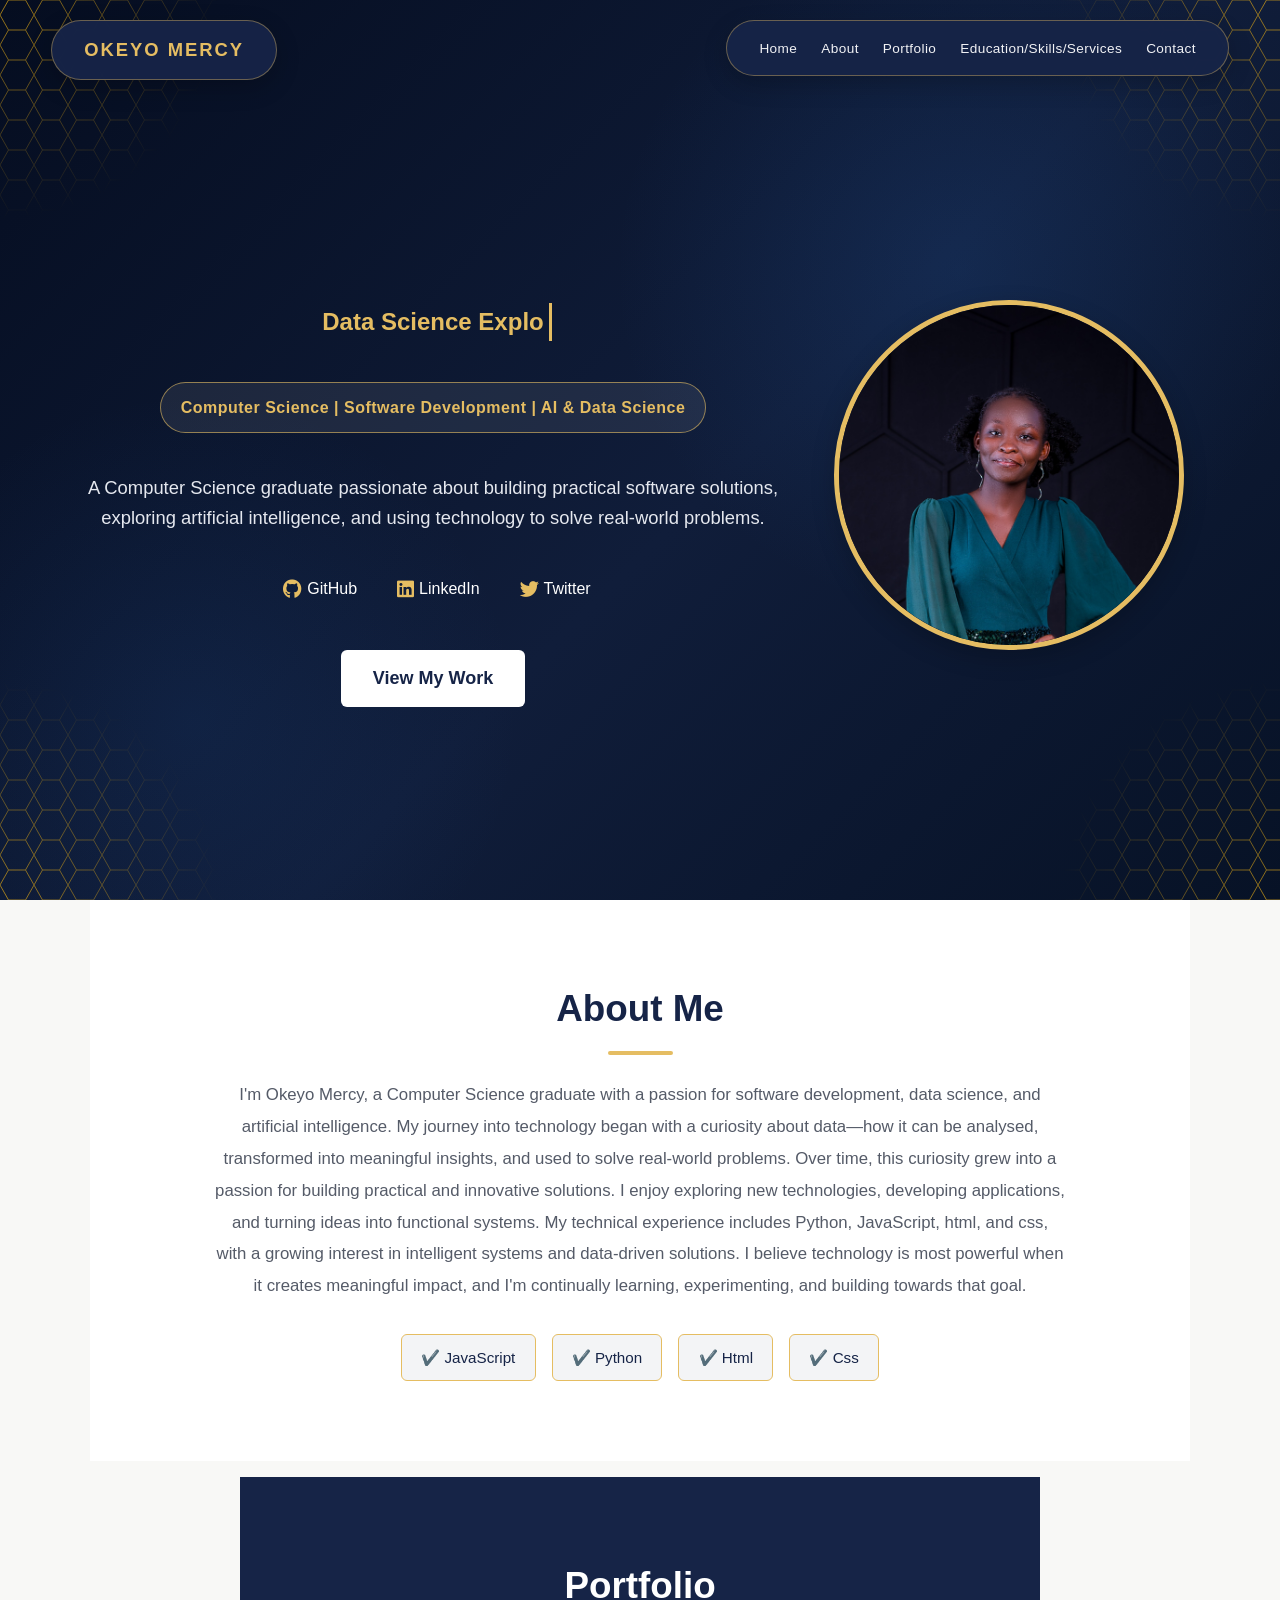
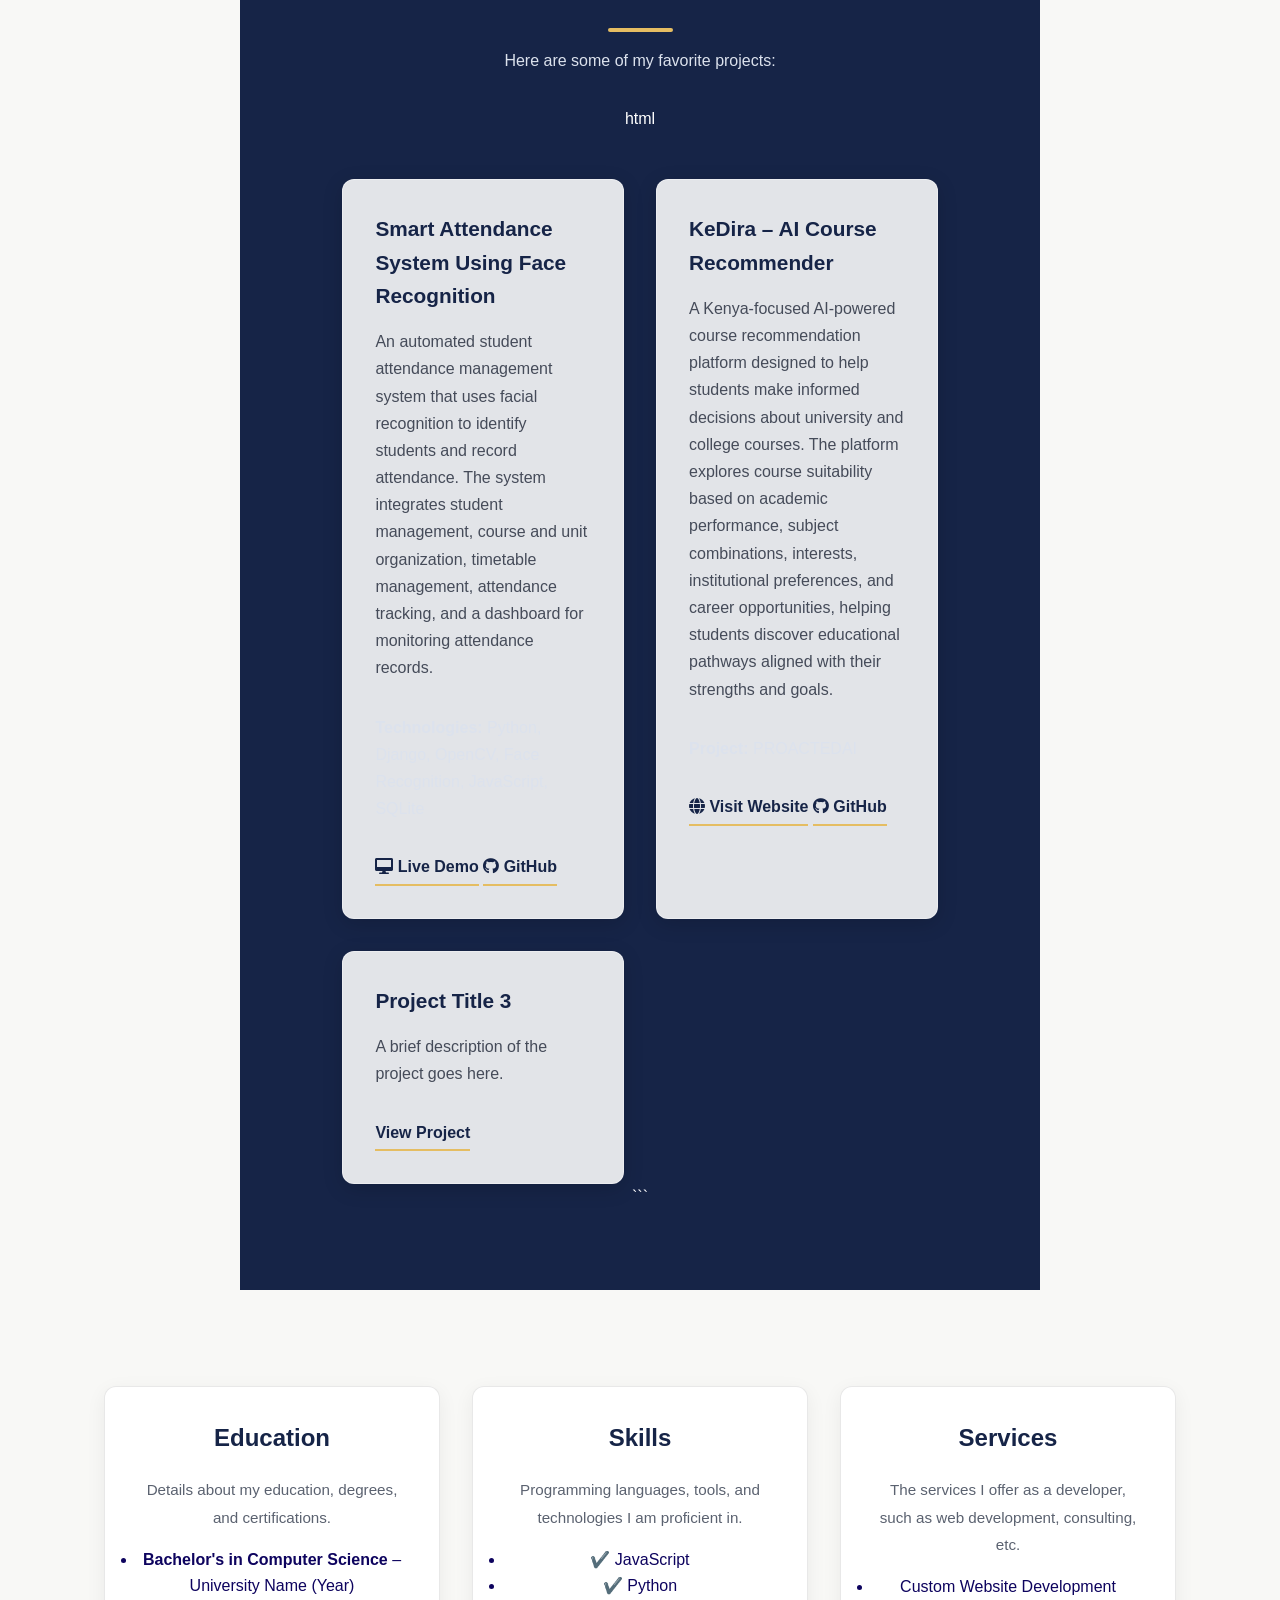
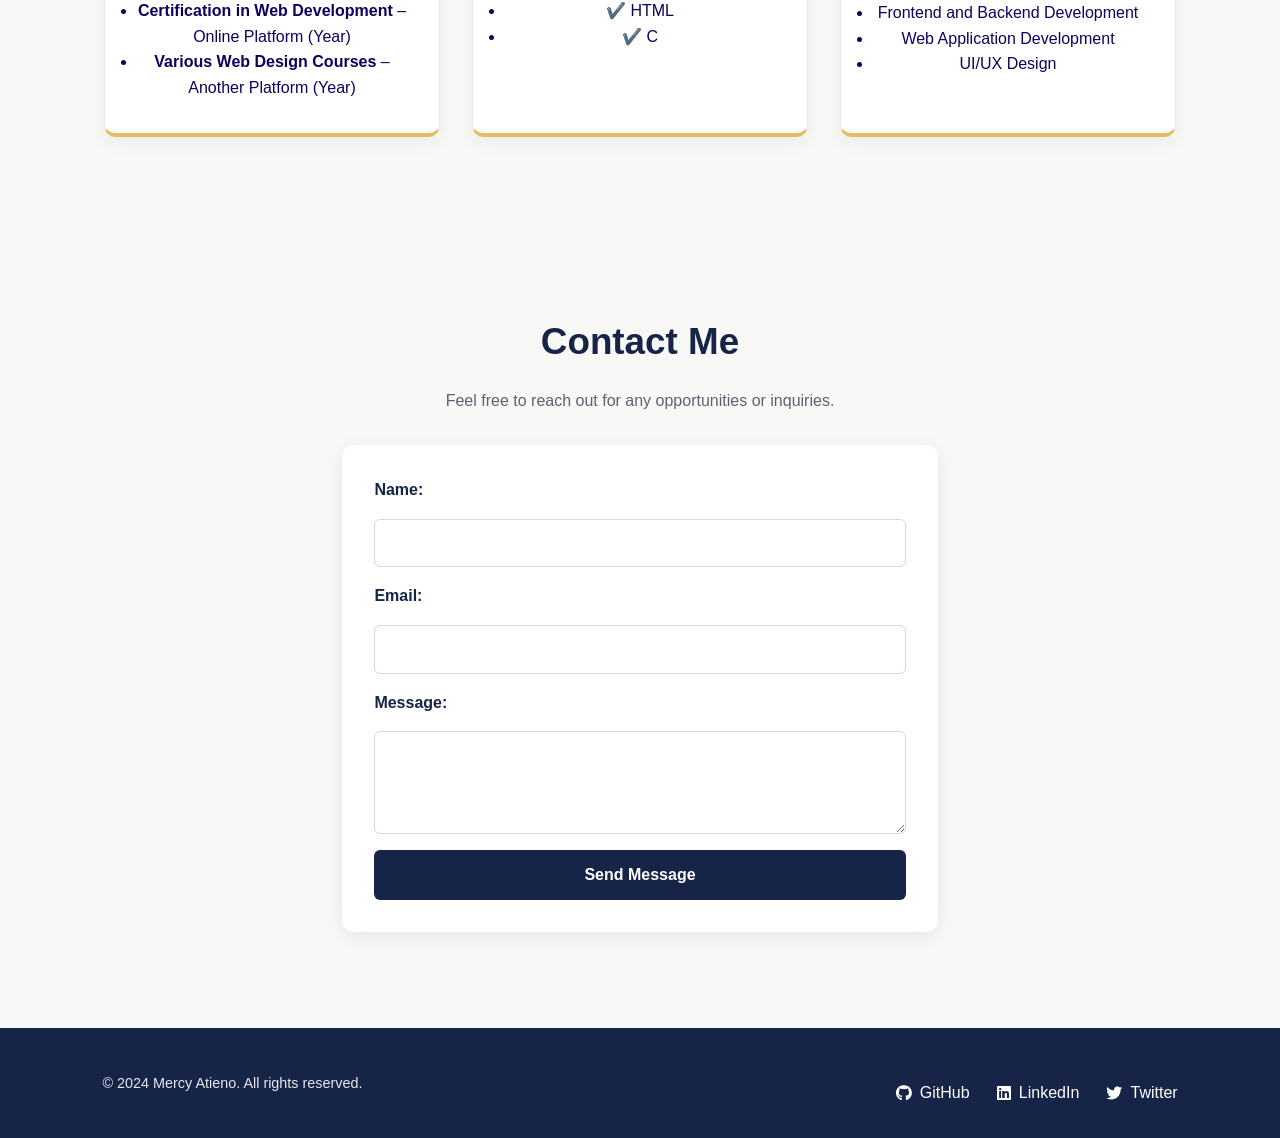
==== index.html @ 0dd11146 "Update portfolio projects and styling" ====
<!DOCTYPE html>
<html lang="en">
<head>
    <meta charset="UTF-8">
    <meta name="viewport" content="width=device-width, initial-scale=1.0">
    <title>Your Name - Portfolio</title>
    <link rel="stylesheet" href="style.css">
   <link href="https://fonts.googleapis.com/css2?family=Asimovian&display=swap" rel="stylesheet">
    <link rel="stylesheet" href="https://cdnjs.cloudflare.com/ajax/libs/font-awesome/6.0.0-beta3/css/all.min.css">


</head>
<body>
   
    <header>
        
     
        <div class="hero">

<p>
    <span id="typing-effect"></span>
</p>

<h3>
    Computer Science | Software Development | AI & Data Science
</h3>

<p>
    A Computer Science graduate passionate about building practical
    software solutions, exploring artificial intelligence, and using
    technology to solve real-world problems.
</p>
           
             <div class="social-links">
        <a href="https://github.com/OkeyoMercy" target="_blank" rel="noopener noreferrer">
            <i class="fab fa-github"></i> GitHub
        </a>

        <a href="https://www.linkedin.com/" target="_blank" rel="noopener noreferrer">
            <i class="fab fa-linkedin"></i> LinkedIn
        </a>

        <a href="https://twitter.com/" target="_blank" rel="noopener noreferrer">
            <i class="fab fa-twitter"></i> Twitter
        </a>
    </div>

    <a href="#portfolio" class="cta">View My Work</a>
</div>
        
      

        <section id="home">
            <img src="assets/images/20241114_055749.jpg" alt="Mercy Atieno" class="profile-image" height="200",width="200">
        </section>
        
    </header>
   
    <!-- Typing Effect Section -->
    
<!-- BRAND NAME - LEFT SIDE -->
<a href="#home" class="nav-brand">OKEYO MERCY</a>

<!-- NAVIGATION - RIGHT SIDE -->
<nav>
    <ul>
        <li><a href="#home">Home</a></li>
        <li><a href="#about">About</a></li>
        <li><a href="#portfolio">Portfolio</a></li>
        <li><a href="#education-skills-services">Education/Skills/Services</a></li>
        <li><a href="#contact">Contact</a></li>
    </ul>
</nav>
     <!-- <section id="home">
        <h1>Welcome to My Portfolio</h1>
        <p>
            I'm a <span id="typing-effect"></span>
        </p>
     -->
    <section id="about">
        <div class="about-container">
            <h2>About Me</h2>
            <p>
      I'm Okeyo Mercy, a Computer Science graduate with a passion for software development, data science, and artificial intelligence. My journey into technology began with a curiosity about data—how it can be analysed, transformed into meaningful insights, and used to solve real-world problems.

Over time, this curiosity grew into a passion for building practical and innovative solutions. I enjoy exploring new technologies, developing applications, and turning ideas into functional systems. My technical experience includes Python, JavaScript, html, and css, with a growing interest in intelligent systems and data-driven solutions.

I believe technology is most powerful when it creates meaningful impact, and I'm continually learning, experimenting, and building towards that goal.       </p>
            <ul class="skills">
                <li>✔️ JavaScript</li>
                <li>✔️ Python</li>
                <li>✔️ Html</li>
                <li>✔️ Css</li>
             
            </ul>
        </div>
    </section>
    
    <section id="portfolio">
        <div class="portfolio-container">
            <h2>Portfolio</h2>
            <p>Here are some of my favorite projects:</p>
html
<div class="projects">

    <!-- SMART ATTENDANCE SYSTEM -->
    <div class="project-card">
        <h3>Smart Attendance System Using Face Recognition</h3>

        <p style="color: #454b59 !important; opacity: 1 !important; filter: none !important;">
            An automated student attendance management system that uses
            facial recognition to identify students and record attendance.
            The system integrates student management, course and unit
            organization, timetable management, attendance tracking,
            and a dashboard for monitoring attendance records.
        </p>

        <p><strong>Technologies:</strong> Python, Django, OpenCV,
            Face Recognition, JavaScript, SQLite</p>

        <a href="https://face-recognition-attendance-system-drbi.onrender.com/demo/"
           target="_blank" rel="noopener noreferrer">
            <i class="fas fa-desktop"></i> Live Demo
        </a>

        <a href="https://github.com/OkeyoMercy/face-recognition-attendance-system"
           target="_blank" rel="noopener noreferrer">
            <i class="fab fa-github"></i> GitHub
        </a>
    </div>


    <!-- KEDIRA -->
    <div class="project-card">
        <h3>KeDira – AI Course Recommender</h3>

       <p style="color: #454b59 !important; opacity: 1 !important; filter: none !important;">
            A Kenya-focused AI-powered course recommendation platform
            designed to help students make informed decisions about
            university and college courses. The platform explores
            course suitability based on academic performance,
            subject combinations, interests, institutional preferences,
            and career opportunities, helping students discover
            educational pathways aligned with their strengths and goals.
        </p>

        <p><strong>Project:</strong> PROACTEDAI</p>

        <a href="https://proactedai.co.ke/"
           target="_blank" rel="noopener noreferrer">
            <i class="fas fa-globe"></i> Visit Website
        </a>

        <a href="https://github.com/OkeyoMercy/ProActEd"
           target="_blank" rel="noopener noreferrer">
            <i class="fab fa-github"></i> GitHub
        </a>
    </div>


    <!-- PROJECT 3 PLACEHOLDER -->
    <div class="project-card">
        <h3>Project Title 3</h3>
        <p style="color: #454b59 !important; opacity: 1 !important; filter: none !important;">A brief description of the project goes here.</p>
        <a href="https://example.com" target="_blank">View Project</a>
    </div>

</div>
```
        </div>
    </section>
    <section id="education-skills-services">
        <div class="tile">
            <h2>Education</h2>
            <p>Details about my education, degrees, and certifications.</p>
            <ul>
                <li><strong>Bachelor's in Computer Science</strong> – University Name (Year)</li>
                <li><strong>Certification in Web Development</strong> – Online Platform (Year)</li>
                <li><strong>Various Web Design Courses</strong> – Another Platform (Year)</li>
            </ul>
        </div>
        <div class="tile">
            <h2>Skills</h2>
            <p>Programming languages, tools, and technologies I am proficient in.</p>
            <ul>
                <li>✔️ JavaScript</li>
                <li>✔️ Python</li>
                <li>✔️ HTML</li>
                <li>✔️ C</li>
            </ul>
        </div>
        <div class="tile">
            <h2>Services</h2>
            <p>The services I offer as a developer, such as web development, consulting, etc.</p>
            <ul>
                <li>Custom Website Development</li>
                <li>Frontend and Backend Development</li>
                <li>Web Application Development</li>
                <li>UI/UX Design</li>
            </ul>
        </div>
    </section>
    <section id="contact">
        <div class="contact-container">
            <h2>Contact Me</h2>
            <p>Feel free to reach out for any opportunities or inquiries.</p>
            <form action="mailto:your-email@example.com" method="post" enctype="text/plain">
                <label for="name">Name:</label>
                <input type="text" id="name" name="name" required>
    
                <label for="email">Email:</label>
                <input type="email" id="email" name="email" required>
    
                <label for="message">Message:</label>
                <textarea id="message" name="message" rows="4" required></textarea>
    
                <button type="submit">Send Message</button>
            </form>
        </div>
    </section>
    
    <footer>
        <div class="footer-container">
          <div class="footer-left">
            <p>&copy; 2024 Mercy Atieno. All rights reserved.</p>
          </div>
          <div class="social-links">
            <a href="https://github.com/yourusername" target="_blank">
                <i class="fab fa-github"></i> GitHub
            </a>
            <a href="https://www.linkedin.com/in/yourusername" target="_blank">
                <i class="fab fa-linkedin"></i> LinkedIn
            </a>
            <a href="https://twitter.com/yourusername" target="_blank">
                <i class="fab fa-twitter"></i> Twitter
            </a>
        </div>
      </footer>
    
    <script src="script.js"></script>
</body>
</html>
---- style.css ----
/* ==============================
   GENERAL RESET
================================ */

* {
    margin: 0;
    padding: 0;
    box-sizing: border-box;
}

html {
    scroll-behavior: smooth;
}


/* Prevent section headings from hiding behind navbar */

section[id] {
    scroll-margin-top: 90px;
}

#home {
    scroll-margin-top: 90px;
}

/* ==============================
   GENERAL BODY STYLING
================================ */

body {
    font-family: 'Poppins', sans-serif;
    background-color: #f8f8f6;
    color: #0d035e;
    line-height: 1.6;
    margin: 0;
    padding: 0;
}

/* ==============================
   FLOATING RIGHT NAVIGATION
================================ */
nav {
    position: fixed;
    top: 20px;
    right: 4%;
    left: auto;
    width: fit-content;
    max-width: 70%;
    box-sizing: border-box;
    background: rgba(22, 36, 71, 0.96);
    padding: 0.9rem 2rem;
    z-index: 1000;
    border: 1px solid rgba(229, 189, 98, 0.4);
    border-radius: 50px;
    box-shadow: 0 8px 25px rgba(0, 0, 0, 0.2);
    backdrop-filter: blur(12px);
}
nav ul {
    list-style: none;
    display: flex;
    justify-content: flex-end;
    align-items: center;
    gap: 1.5rem;
    flex-wrap: wrap;
}

nav ul li {
    display: inline;
}

nav ul li a {
    color: #f1f2f5;
    text-decoration: none;
    font-size: 0.85rem;
    font-weight: 500;
    letter-spacing: 0.4px;
    padding: 0.5rem 0;
    position: relative;
    transition: color 0.3s ease;
}

nav ul li a::after {
    content: "";
    position: absolute;
    left: 0;
    bottom: 0;
    width: 0;
    height: 2px;
    background: #e5bd62;
    transition: width 0.3s ease;
}

nav ul li a:hover {
    color: #e5bd62;
}

nav ul li a:hover::after {
    width: 100%;
}

@media (max-width: 768px) {
    nav {
        top: 10px;
        right: 3%;
        max-width: 94%;
        padding: 0.7rem 1rem;
    }

    nav ul {
        justify-content: center;
        gap: 0.7rem 1rem;
    }

    nav ul li a {
        font-size: 0.75rem;
    }
}


section {
    padding: 2rem;
    margin: 1rem auto;
    max-width: 800px;
}

/* Footer */


/* ==============================
   HERO / HOMEPAGE
================================ */

header {
    display: flex;
  justify-content: flex-start;
    align-items: center;
    min-height: 100vh;
    padding: 100px 5% 50px;
    background:
    radial-gradient(circle at 75% 30%, rgba(40, 100, 180, 0.18), transparent 30%),
    radial-gradient(circle at 15% 80%, rgba(40, 100, 180, 0.12), transparent 25%),
    linear-gradient(135deg, #050d20, #101d3a 55%, #071226);
    color: #ffffff;
    text-align: center;
    margin-bottom: 0;
    position: relative;
    overflow: hidden;
}
/* SUBTLE COSMIC SPARKLES */



/* ===== INTERACTIVE HONEYCOMB CURSOR ===== */

header::before {
    content: "";
    position: absolute;
    inset: 0;
    z-index: 0;
    pointer-events: none;

    background-image: url("data:image/svg+xml,%3Csvg xmlns='http://www.w3.org/2000/svg' width='34' height='30' viewBox='0 0 34 30'%3E%3Cpath d='M8.5 0H25.5L34 15 25.5 30H8.5L0 15Z' fill='none' stroke='%234da6ff' stroke-width='0.8'/%3E%3C/svg%3E");

    background-size: 34px 30px;

    -webkit-mask-image: radial-gradient(
        circle 190px at var(--mouse-x, 50%) var(--mouse-y, 50%),
        black 0%,
        rgba(0,0,0,0.7) 45%,
        transparent 100%
    );

    mask-image: radial-gradient(
        circle 190px at var(--mouse-x, 50%) var(--mouse-y, 50%),
        black 0%,
        rgba(0,0,0,0.7) 45%,
        transparent 100%
    );

    opacity: 0;
    transition: opacity 0.4s ease;
}

header.cursor-active::before {
    opacity: 0.85;
}
/* ===== DECORATIVE CORNER HONEYCOMBS ===== */

/* ===== DECORATIVE CORNER HONEYCOMBS ===== */

header::after {
    content: "";
    position: absolute;
    inset: 0;
    pointer-events: none;
    z-index: 0;

    background-image: url("data:image/svg+xml,%3Csvg xmlns='http://www.w3.org/2000/svg' width='34' height='30' viewBox='0 0 34 30'%3E%3Cpath d='M8.5 0H25.5L34 15 25.5 30H8.5L0 15Z' fill='none' stroke='%23D4A017' stroke-width='1'/%3E%3C/svg%3E");

    background-size: 34px 30px;

    -webkit-mask-image:
        radial-gradient(ellipse 220px 220px at top left, #000 0%, transparent 100%),
        radial-gradient(ellipse 220px 220px at top right, #000 0%, transparent 100%),
        radial-gradient(ellipse 220px 220px at bottom left, #000 0%, transparent 100%),
        radial-gradient(ellipse 220px 220px at bottom right, #000 0%, transparent 100%);

    mask-image:
        radial-gradient(ellipse 220px 220px at top left, #000 0%, transparent 100%),
        radial-gradient(ellipse 220px 220px at top right, #000 0%, transparent 100%),
        radial-gradient(ellipse 220px 220px at bottom left, #000 0%, transparent 100%),
        radial-gradient(ellipse 220px 220px at bottom right, #000 0%, transparent 100%);

    -webkit-mask-composite: source-over;
    mask-composite: add;

    opacity: 0.75;
}
header > * {
    position: relative;
    z-index: 1;
}

header .hero {
    max-width: 850px;
    margin: 20px auto 0;
}

header .hero h1 {
    font-size: clamp(2rem, 4.5vw, 3rem);
    font-weight: 700;
    letter-spacing: 15px;
    color: #ffffff;
    margin-bottom: 1rem;
    text-shadow: 0 4px 15px rgba(0, 0, 0, 0.25);
    position: relative;
    display: inline-block;
    transform: translate(-350px, -70px);
}

header .hero h1::after {
    content: "";
    display: block;
    width: 260px;
    height: 5px;
    background: #e5bd62;
    margin: 15px auto 0;
    border-radius: 10px;
}

header .hero p {
    font-size: 1.15rem;
    color: #e5e8ef;
margin: 2.5rem auto 1rem;
max-width: 700px;
}

header .hero .cta {
    display: inline-block;
    margin-top: 1.5rem;
    padding: 0.9rem 2rem;
    background-color: #ffffff;
    color: #162447;
    text-decoration: none;
    border-radius: 6px;
    font-weight: 600;
    transition: all 0.3s ease;
}

header .hero .cta:hover {
    background-color: #e5bd62;
    color: #162447;
    transform: translateY(-3px);
}

header .social-links {
    display: flex;
    justify-content: center;
    align-items: center;
    gap: 2rem;
    margin: 1.5rem 0;
}

header .social-links a {
    color: #ffffff;
    text-decoration: none;
    font-size: 1rem;
    font-weight: 500;
    transition: all 0.3s ease;
}

header .social-links a i {
    color: #e5bd62;
    margin-right: 5px;
    font-size: 1.2rem;
}

header .social-links a:hover {
    color: #e5bd62;
    transform: translateY(-3px);
}

@media (max-width: 600px) {
    header .social-links {
        gap: 1rem;
        flex-wrap: wrap;
    }
}
header .hero h3 {
    display: inline-block;
    color: #e5bd62;
    font-size: 1rem;
    font-weight: 600;
    letter-spacing: 0.5px;
    padding: 0.7rem 1.2rem;
    margin-top: 1rem;
    border: 1px solid rgba(229, 189, 98, 0.6);
    border-radius: 30px;
    background-color: rgba(255, 255, 255, 0.08);
    line-height: 1.7;
}

/* HERO RESPONSIVENESS */

@media (max-width: 768px) {
    header {
        padding: 110px 6% 50px;
    }

    header .hero p {
        font-size: 1rem;
    }
}

/* About Me Section */

/* ==============================
   ABOUT ME SECTION
================================ */

#about {
    padding: 5rem 8%;
    background-color: #ffffff;
    color: #162447;
    margin: 0 auto;
    max-width: 1100px;
}

.about-container {
    max-width: 850px;
    margin: auto;
    text-align: center;
}

#about h2 {
    font-size: 2.3rem;
    color: #162447;
    margin-bottom: 1.5rem;
    position: relative;
}

#about h2::after {
    content: "";
    display: block;
    width: 65px;
    height: 4px;
    background-color: #e5bd62;
    margin: 12px auto 0;
    border-radius: 5px;
}

#about p {
    font-size: 1.05rem;
    line-height: 1.9;
    color: #555b68;
    margin-bottom: 2rem;
}

#about h3 {
    color: #162447;
    margin-bottom: 1rem;
}

.skills {
    list-style: none;
    display: flex;
    justify-content: center;
    flex-wrap: wrap;
    gap: 1rem;
}

.skills li {
    background-color: #f3f4f6;
    color: #162447;
    padding: 0.65rem 1.2rem;
    border: 1px solid #e5bd62;
    border-radius: 6px;
    font-size: 0.95rem;
    font-weight: 500;
    transition: all 0.3s ease;
}

.skills li:hover {
    background-color: #162447;
    color: #ffffff;
    transform: translateY(-3px);
}

/* ABOUT RESPONSIVENESS */

@media (max-width: 768px) {
    #about {
        padding: 4rem 6%;
    }

    #about h2 {
        font-size: 2rem;
    }

    #about p {
        font-size: 1rem;
    }
}


/* ==============================
   PORTFOLIO / PROJECTS SECTION
================================ */

#portfolio {
    padding: 5rem 8%;
    background-color: #162447;
    color: #ffffff;
}

.portfolio-container {
    max-width: 1100px;
    margin: 0 auto;
    text-align: center;
}

#portfolio h2 {
    font-size: 2.3rem;
    color: #ffffff;
    margin-bottom: 1rem;
}

#portfolio h2::after {
    content: "";
    display: block;
    width: 65px;
    height: 4px;
    background-color: #e5bd62;
    margin: 12px auto 0;
    border-radius: 5px;
}

#portfolio p {
    font-size: 1rem;
    color: #dce2ed;
    margin-bottom: 2rem;
}

.projects {
    display: grid;
    grid-template-columns: repeat(auto-fit, minmax(260px, 1fr));
    gap: 2rem;
    margin-top: 3rem;
}

.project-card {
    background-color: #ffffff;
    color: #162447;
    padding: 2rem;
    border-radius: 12px;
    text-align: left;
    box-shadow: 0 5px 20px rgba(0, 0, 0, 0.15);
    border-bottom: 4px solid #e5bd62;
    transition: transform 0.3s ease, box-shadow 0.3s ease;
}

.project-card h3 {
    color: #162447;
    font-size: 1.3rem;
    margin-bottom: 1rem;
}

.project-card p {
    font-size: 0.95rem;
    line-height: 1.7;
    color: rgba(69, 75, 89, 0.95);
    opacity: 1;
    margin-bottom: 1.5rem;
}

.project-card a {
    display: inline-block;
    color: #162447;
    text-decoration: none;
    font-weight: 600;
    border-bottom: 2px solid #e5bd62;
    padding-bottom: 4px;
    transition: color 0.3s ease;
}

.project-card a:hover {
    color: #b18426;
}

.project-card:hover {
    transform: translateY(-8px);
    box-shadow: 0 10px 28px rgba(0, 0, 0, 0.25);
}

/* PROJECTS RESPONSIVENESS */

@media (max-width: 768px) {
    #portfolio {
        padding: 4rem 6%;
    }

    .projects {
        grid-template-columns: 1fr;
    }
}

/* ==============================
   CONTACT SECTION
================================ */

#contact {
    padding: 5rem 8%;
    background-color: #f8f8f6;
    color: #162447;
}

.contact-container {
    max-width: 900px;
    margin: 0 auto;
    text-align: center;
}

#contact h2 {
    font-size: 2.3rem;
    color: #162447;
    margin-bottom: 1rem;
}

#contact p {
    font-size: 1rem;
    color: #5b6270;
    margin-bottom: 2rem;
}

#contact form {
    display: flex;
    flex-direction: column;
    gap: 1rem;
    width: 100%;
    max-width: 600px;
    margin: 0 auto;
    padding: 2rem;
    background-color: #ffffff;
    border-radius: 12px;
    box-shadow: 0 5px 20px rgba(0, 0, 0, 0.08);
}

#contact form label {
    text-align: left;
    font-weight: 600;
    color: #162447;
}

#contact form input,
#contact form textarea {
    width: 100%;
    padding: 0.9rem;
    font-size: 1rem;
    font-family: inherit;
    border: 1px solid #d5d9e0;
    border-radius: 6px;
    outline: none;
    transition: border-color 0.3s ease;
}

#contact form input:focus,
#contact form textarea:focus {
    border-color: #c69b3c;
}

#contact form textarea {
    resize: vertical;
}

#contact form button {
    background-color: #162447;
    color: #ffffff;
    padding: 1rem;
    font-size: 1rem;
    font-weight: 600;
    border: none;
    border-radius: 6px;
    cursor: pointer;
    transition: all 0.3s ease;
}

#contact form button:hover {
    background-color: #e5bd62;
    color: #162447;
    transform: translateY(-2px);
}

/* CONTACT RESPONSIVENESS */

@media (max-width: 768px) {
    #contact {
        padding: 4rem 6%;
    }

    #contact form {
        padding: 1.5rem;
    }
}

/* ==============================
   EDUCATION, SKILLS & SERVICES
================================ */

#education-skills-services {
    display: flex;
    justify-content: center;
    align-items: stretch;
    flex-wrap: wrap;
    gap: 2rem;
    width: 100%;
    max-width: 1200px;
    margin: 0 auto;
    padding: 5rem 5%;
    background-color: #f8f8f6;
}

.section-container {
    width: 100%;
    max-width: 1100px;
    margin: 0 auto;
    text-align: center;
}

.tile {
    flex: 1 1 280px;
    max-width: 350px;
    background-color: #ffffff;
    padding: 2rem;
    border-radius: 12px;
    text-align: center;
    border: 1px solid #e8e8e8;
    border-bottom: 4px solid #e5bd62;
    box-shadow: 0 5px 20px rgba(0, 0, 0, 0.06);
    transition: transform 0.3s ease, box-shadow 0.3s ease;
}

.tile h2 {
    font-size: 1.5rem;
    color: #162447;
    margin-bottom: 1.2rem;
}

.tile p {
    font-size: 0.95rem;
    line-height: 1.8;
    color: #5b6270;
    margin-bottom: 1rem;
}

.tile:hover {
    transform: translateY(-7px);
    box-shadow: 0 10px 25px rgba(0, 0, 0, 0.12);
}

/* SKILL PROGRESS BARS */

.progress-bar {
    width: 100%;
    height: 9px;
    background-color: #e5e7eb;
    border-radius: 10px;
    margin-top: 0.5rem;
    overflow: hidden;
}

.progress {
    height: 100%;
    border-radius: 10px;
}

.html {
    width: 80%;
    background-color: #e5bd62;
}

.js {
    width: 70%;
    background-color: #162447;
}

/* TYPING EFFECT */

#typing-effect {
    display: inline-block;
    font-size: 1.5rem;
    font-weight: 600;
    color: #e5bd62;
    border-right: 3px solid #e5bd62;
    padding-right: 5px;
    margin-left: 0.5rem;
    white-space: nowrap;
    overflow: hidden;
    animation: blink 0.7s step-end infinite;
}

@keyframes blink {
    50% {
        border-color: transparent;
    }
}

/* RESPONSIVE DESIGN */

@media (max-width: 768px) {
    #education-skills-services {
        padding: 4rem 6%;
        gap: 1.5rem;
    }

    .tile {
        flex: 1 1 100%;
        max-width: 100%;
    }

    .tile h2 {
        font-size: 1.4rem;
    }

    #typing-effect {
        font-size: 1.1rem;
    }
}

/* ==============================
   FOOTER
================================ */

footer {
    background-color: #162447;
    color: #ffffff;
    padding: 2rem 8%;
    text-align: center;
}

.footer-container {
    display: flex;
    justify-content: space-between;
    align-items: center;
    flex-wrap: wrap;
    gap: 1.5rem;
    max-width: 1200px;
    margin: 0 auto;
}

.footer-left {
    font-size: 0.9rem;
    color: #e5e8ef;
}

.footer-right {
    font-size: 1rem;
}

footer .social-links {
    list-style: none;
    display: flex;
    justify-content: center;
    align-items: center;
    gap: 1.2rem;
    margin: 0;
    padding: 0;
}

footer .social-links li {
    display: inline;
}

footer .social-links a {
    color: #ffffff;
    font-size: 1rem;
    text-decoration: none;
    transition: color 0.3s ease;
}

footer .social-links a:hover {
    color: #e5bd62;
}

/* FOOTER RESPONSIVENESS */

@media (max-width: 600px) {
    .footer-container {
        flex-direction: column;
        text-align: center;
    }
}


/* ==============================
   HOMEPAGE PROFILE IMAGE
================================ */

#home {
    background-color: transparent;
    padding: 2rem;
    text-align: center;
}

#home img {
    width: 350px;
    height: 350px;
    object-fit: cover;
    border-radius: 50%;
    border: 5px solid #e5bd62;
    box-shadow: 0 8px 25px rgba(0, 0, 0, 0.2);
    display: block;
    margin: 2rem auto;
}

/* PROFILE IMAGE RESPONSIVENESS */

@media (max-width: 600px) {
    #home img {
        width: 220px;
        height: 220px;
    }
}

  .hero {
    text-align: center;
    padding: 50px 20px;
  }
  .social-links {
    text-align: center; /* Ensures that the social links are centered */
    margin-top: 30px; /* Adds space between the hero section and the social links */
}
  
  .social-links a {
      color: #333;
      font-size: 20px;
      text-align: center;
      display: inline-flex;
      align-items: center;
      margin-top: 20px;
      text-decoration: none;
      transition: color 0.3s ease;
  }
  
  .social-links a:hover {
      color: #f39c12; /* Golden color on hover */
  }
  
  .social-links i {
      margin-inline: 8px;
  }
  .cta {
    display: inline-block;
    background-color: #f39c12; /* Golden color for button */
    color: white;
    padding: 15px 30px;
    text-decoration: none;
    font-size: 18px;
    border-radius: 5px;
    margin-top: 20px; /* Adds space between the hero content and the button */
}

.cta:hover {
    background-color: #e67e22; /* Darker golden on hover */
}


/* ===== ASIMOVIAN TYPOGRAPHY ===== */

header .hero h1 {
    font-family: 'Asimovian', sans-serif;
    font-weight: 400;
    letter-spacing: 5px;
}



/* ===== LEFT BRAND CAPSULE ===== */

.nav-brand {
    position: fixed;
    top: 20px;
    left: 4%;
    display: inline-block;
    color: #e5bd62;
    text-decoration: none;
    font-size: 1.15rem;
    font-weight: 700;
    letter-spacing: 2px;
    white-space: nowrap;
    background: rgba(22, 36, 71, 0.96);
    border: 1px solid rgba(229, 189, 98, 0.4);
    border-radius: 50px;
    padding: 0.9rem 2rem;
    box-shadow: 0 8px 25px rgba(0, 0, 0, 0.2);
    backdrop-filter: blur(12px);
    z-index: 1001;
}/* PROJECT CARD TRANSPARENCY */

.project-card {
    background: rgba(255, 255, 255, 0.88);
    backdrop-filter: none;
    -webkit-backdrop-filter: none;
    border: 1px solid rgba(255, 255, 255, 0.35);
}

.project-card h3 {
    color: #162447;
}

.project-card p {
    color: rgba(69, 75, 89, 0.85);
    opacity: 1;
    filter: none;
    text-shadow: none;
}

.project-card a {
    color: #162447;
}
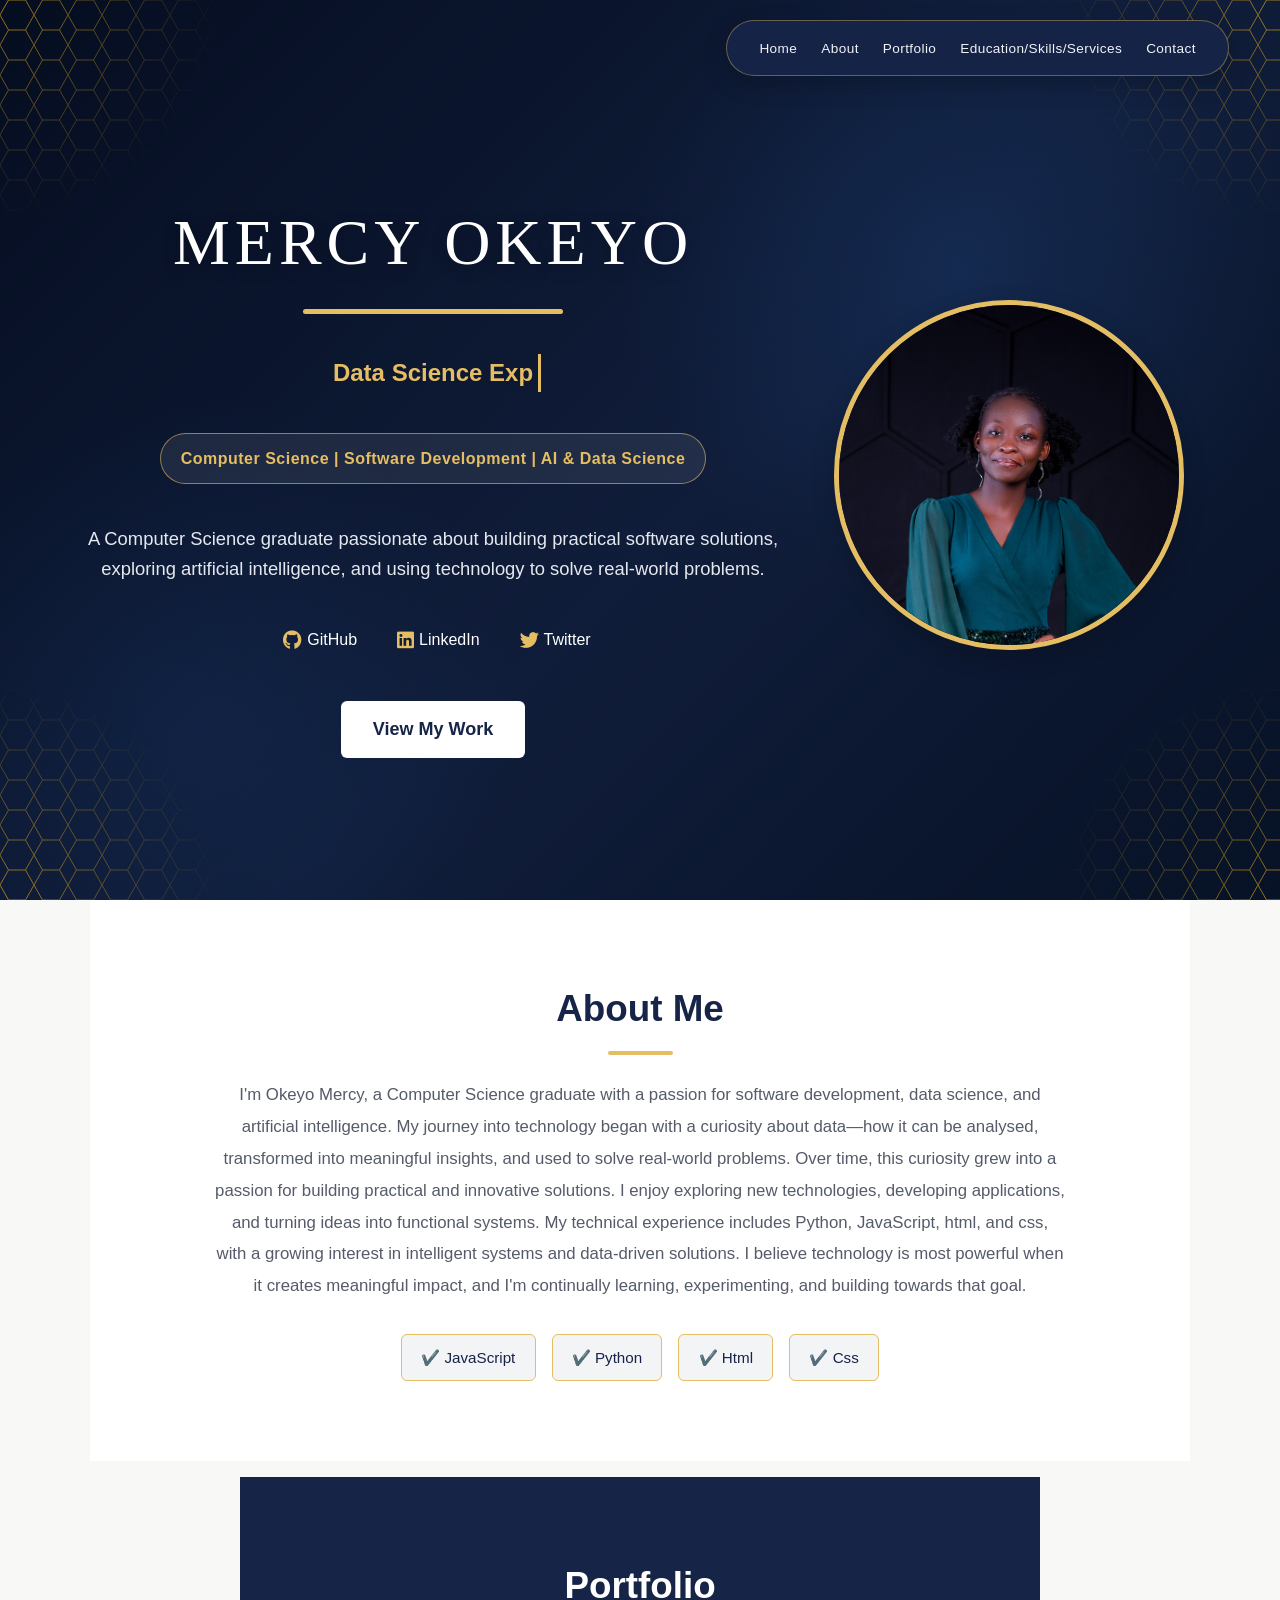
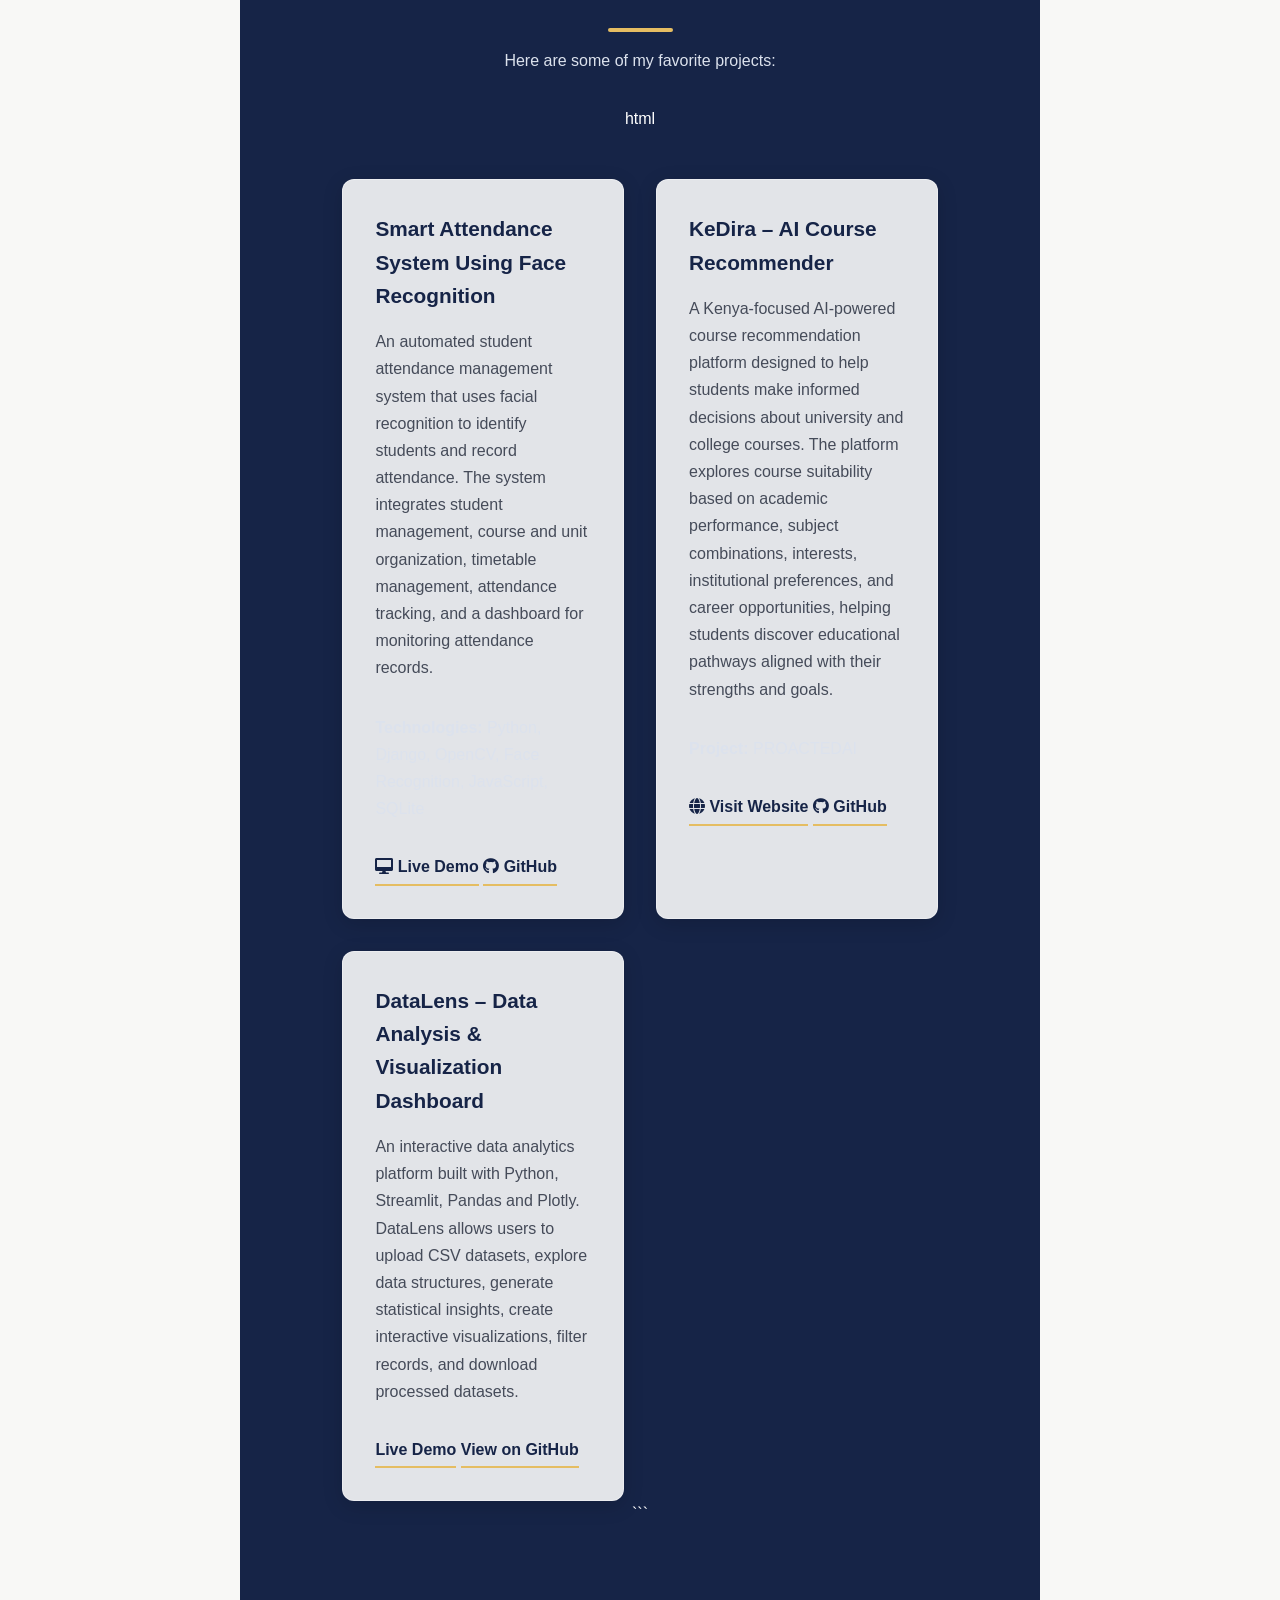
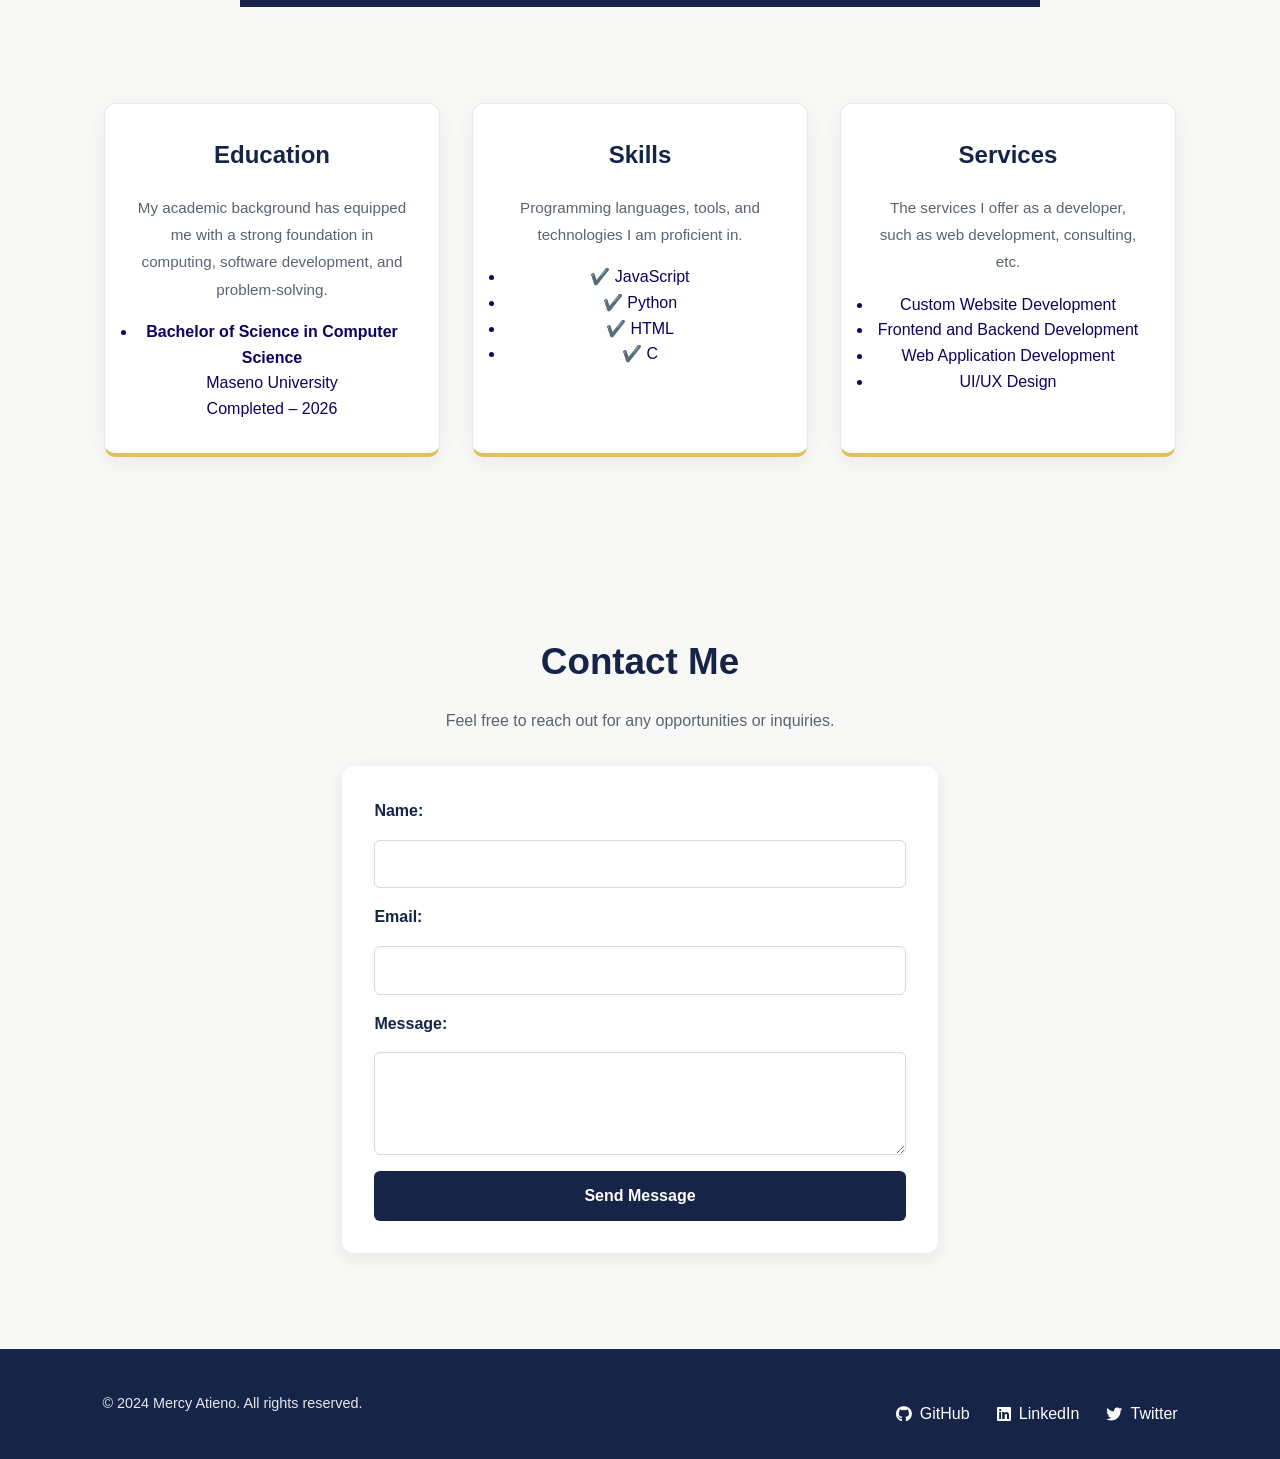
==== commit 74cf27a2: "Improve portfolio homepage and mobile responsiveness" ====
--- a/index.html
+++ b/index.html
@@ -3,7 +3,7 @@
 <head>
     <meta charset="UTF-8">
     <meta name="viewport" content="width=device-width, initial-scale=1.0">
-    <title>Your Name - Portfolio</title>
+    <title>MERCY OKEYO | Portfolio</title>
     <link rel="stylesheet" href="style.css">
    <link href="https://fonts.googleapis.com/css2?family=Asimovian&display=swap" rel="stylesheet">
     <link rel="stylesheet" href="https://cdnjs.cloudflare.com/ajax/libs/font-awesome/6.0.0-beta3/css/all.min.css">
@@ -13,14 +13,16 @@
 <body>
    
     <header>
-        
      
-        <div class="hero">
+<div class="hero">
+
+ 
+        <h1 class="main-name">MERCY OKEYO</h1>
 
 <p>
+    
     <span id="typing-effect"></span>
 </p>
-
 <h3>
     Computer Science | Software Development | AI & Data Science
 </h3>
@@ -53,16 +55,17 @@
         <section id="home">
             <img src="assets/images/20241114_055749.jpg" alt="Mercy Atieno" class="profile-image" height="200",width="200">
         </section>
-        
+       
     </header>
    
     <!-- Typing Effect Section -->
     
 <!-- BRAND NAME - LEFT SIDE -->
-<a href="#home" class="nav-brand">OKEYO MERCY</a>
+
 
 <!-- NAVIGATION - RIGHT SIDE -->
 <nav>
+  
     <ul>
         <li><a href="#home">Home</a></li>
         <li><a href="#about">About</a></li>
@@ -159,26 +162,55 @@
 
 
     <!-- PROJECT 3 PLACEHOLDER -->
-    <div class="project-card">
-        <h3>Project Title 3</h3>
-        <p style="color: #454b59 !important; opacity: 1 !important; filter: none !important;">A brief description of the project goes here.</p>
-        <a href="https://example.com" target="_blank">View Project</a>
-    </div>
+
+<div class="project-card">
+    <h3>DataLens – Data Analysis & Visualization Dashboard</h3>
+
+    <p style="color: #454b59 !important; opacity: 1 !important; filter: none !important;">
+        An interactive data analytics platform built with Python,
+        Streamlit, Pandas and Plotly. DataLens allows users to upload
+        CSV datasets, explore data structures, generate statistical
+        insights, create interactive visualizations, filter records,
+        and download processed datasets.
+    </p>
+
+    <a href="https://datalens-b4fyvwgohozepnbcphs3cp.streamlit.app/"
+       target="_blank" rel="noopener noreferrer">
+        Live Demo
+    </a>
+
+    <a href="https://github.com/OkeyoMercy/DataLens"
+       target="_blank" rel="noopener noreferrer">
+        View on GitHub
+    </a>
+</div>
 
 </div>
 ```
         </div>
     </section>
     <section id="education-skills-services">
-        <div class="tile">
-            <h2>Education</h2>
-            <p>Details about my education, degrees, and certifications.</p>
-            <ul>
-                <li><strong>Bachelor's in Computer Science</strong> – University Name (Year)</li>
-                <li><strong>Certification in Web Development</strong> – Online Platform (Year)</li>
-                <li><strong>Various Web Design Courses</strong> – Another Platform (Year)</li>
-            </ul>
-        </div>
+       
+<div class="tile">
+    <h2>Education</h2>
+
+    <p>
+        My academic background has equipped me with a strong
+        foundation in computing, software development, and
+        problem-solving.
+    </p>
+
+    <ul>
+        <li>
+            <strong>Bachelor of Science in Computer Science</strong>
+            <br>
+            Maseno University
+            <br>
+            <span>Completed – 2026</span>
+        </li>
+    </ul>
+</div>
+
         <div class="tile">
             <h2>Skills</h2>
             <p>Programming languages, tools, and technologies I am proficient in.</p>
--- a/style.css
+++ b/style.css
@@ -937,4 +937,74 @@
 
 .project-card a {
     color: #162447;
+}
+/* HOMEPAGE NAME FIX */
+header .hero .main-name {
+    display: block;
+    width: 100%;
+    position: relative;
+    left: auto;
+    top: auto;
+    transform: none !important;
+    text-align: center;
+    font-size: clamp(2.5rem, 5vw, 4rem);
+    letter-spacing: 5px;
+margin: -20px auto 1rem;
+    color: #ffffff;
+    font-family: "Times New Roman", Times, serif;
+}
+
+@media (max-width: 600px) {
+    #home {
+        width: 100%;
+        display: flex;
+        justify-content: center;
+        align-items: center;
+        margin-top: 20px;
+        position: relative;
+        clear: both;
+    }
+
+    #home img {
+        position: relative;
+        transform: none !important;
+        width: 220px;
+        height: 220px;
+        flex-shrink: 0;
+    }
+}
+/* FIX MOBILE HOMEPAGE LAYOUT */
+@media (max-width: 600px) {
+
+    header {
+        display: flex;
+        flex-direction: column;
+        align-items: center;
+    }
+
+    header .hero {
+        width: 100%;
+        max-width: 100%;
+        text-align: center;
+        margin: 0 auto;
+    }
+
+    #typing-effect {
+        display: inline-block;
+        max-width: 100%;
+        overflow-wrap: break-word;
+    }
+
+    #home {
+        width: 100%;
+        margin-top: -20px;
+        display: flex;
+        justify-content: center;
+    }
+
+    #home img {
+        width: 220px;
+        height: 220px;
+        margin: 0 auto;
+    }
 }
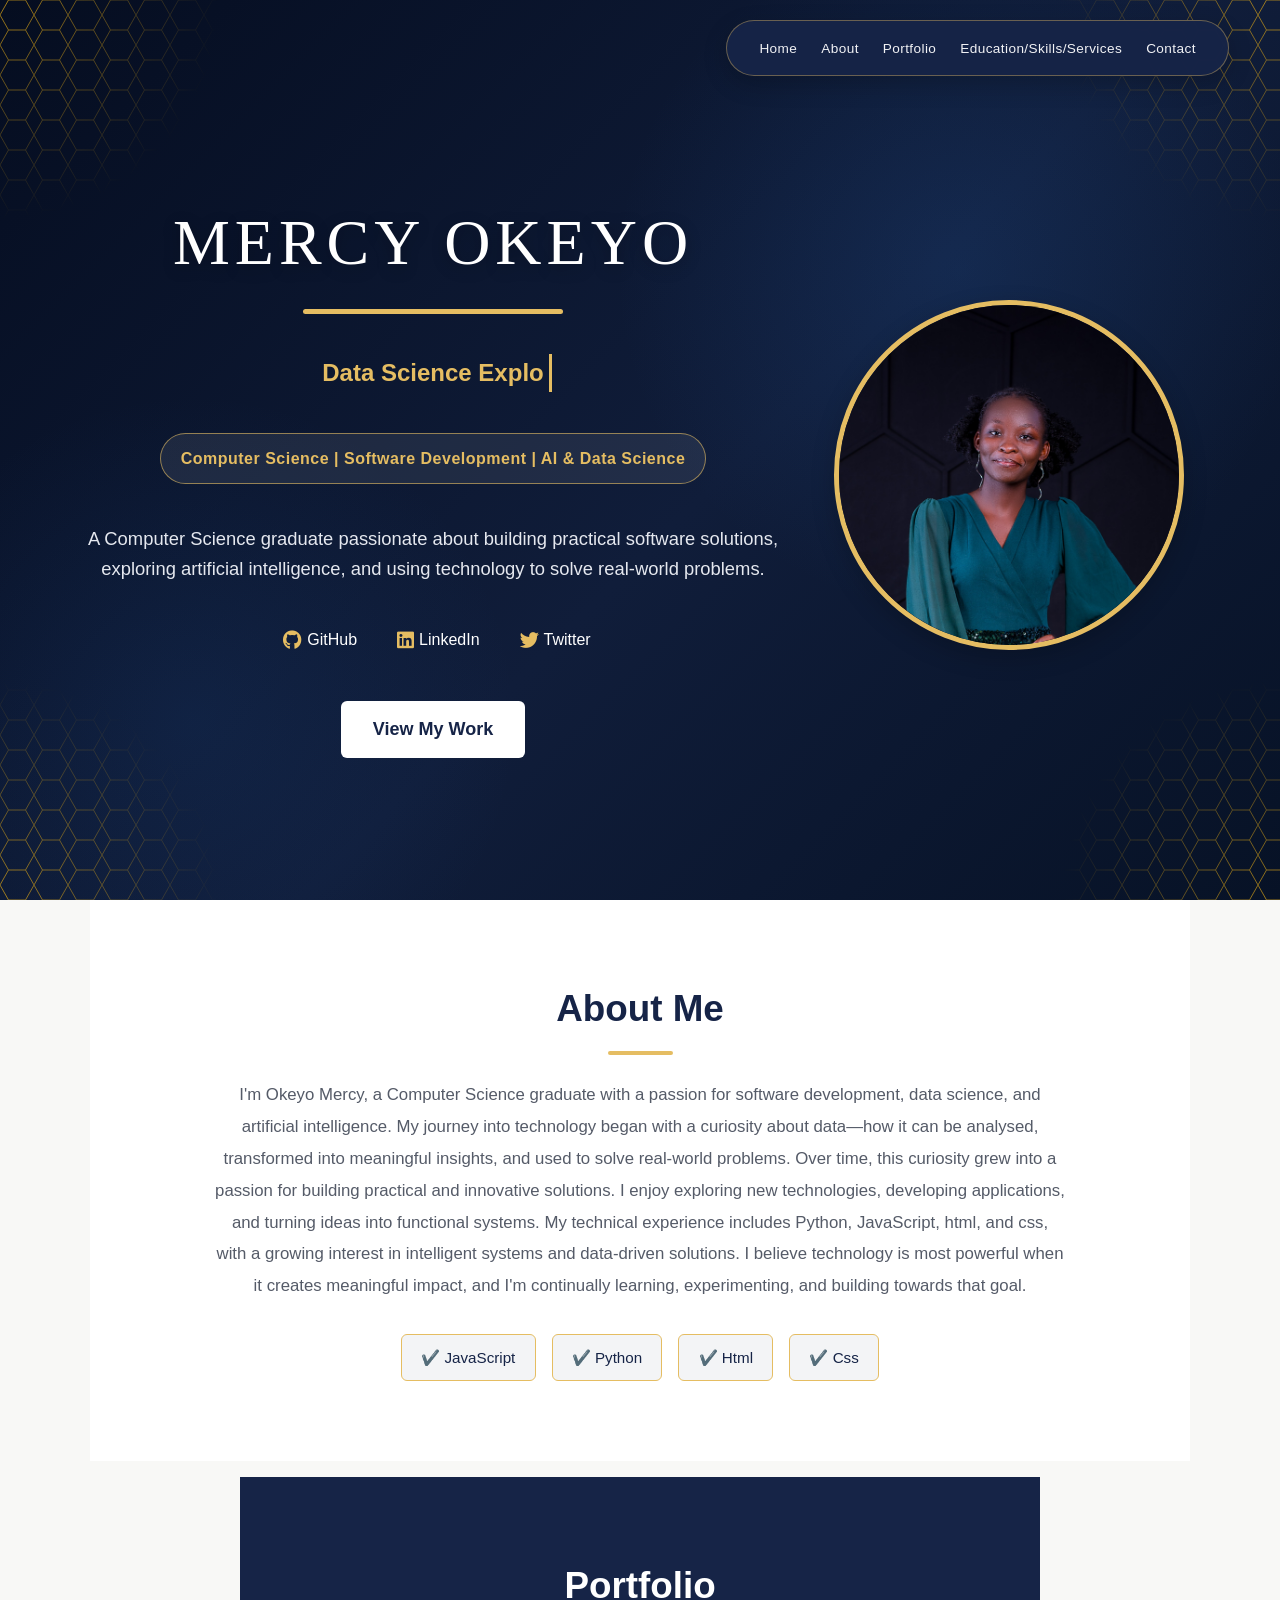
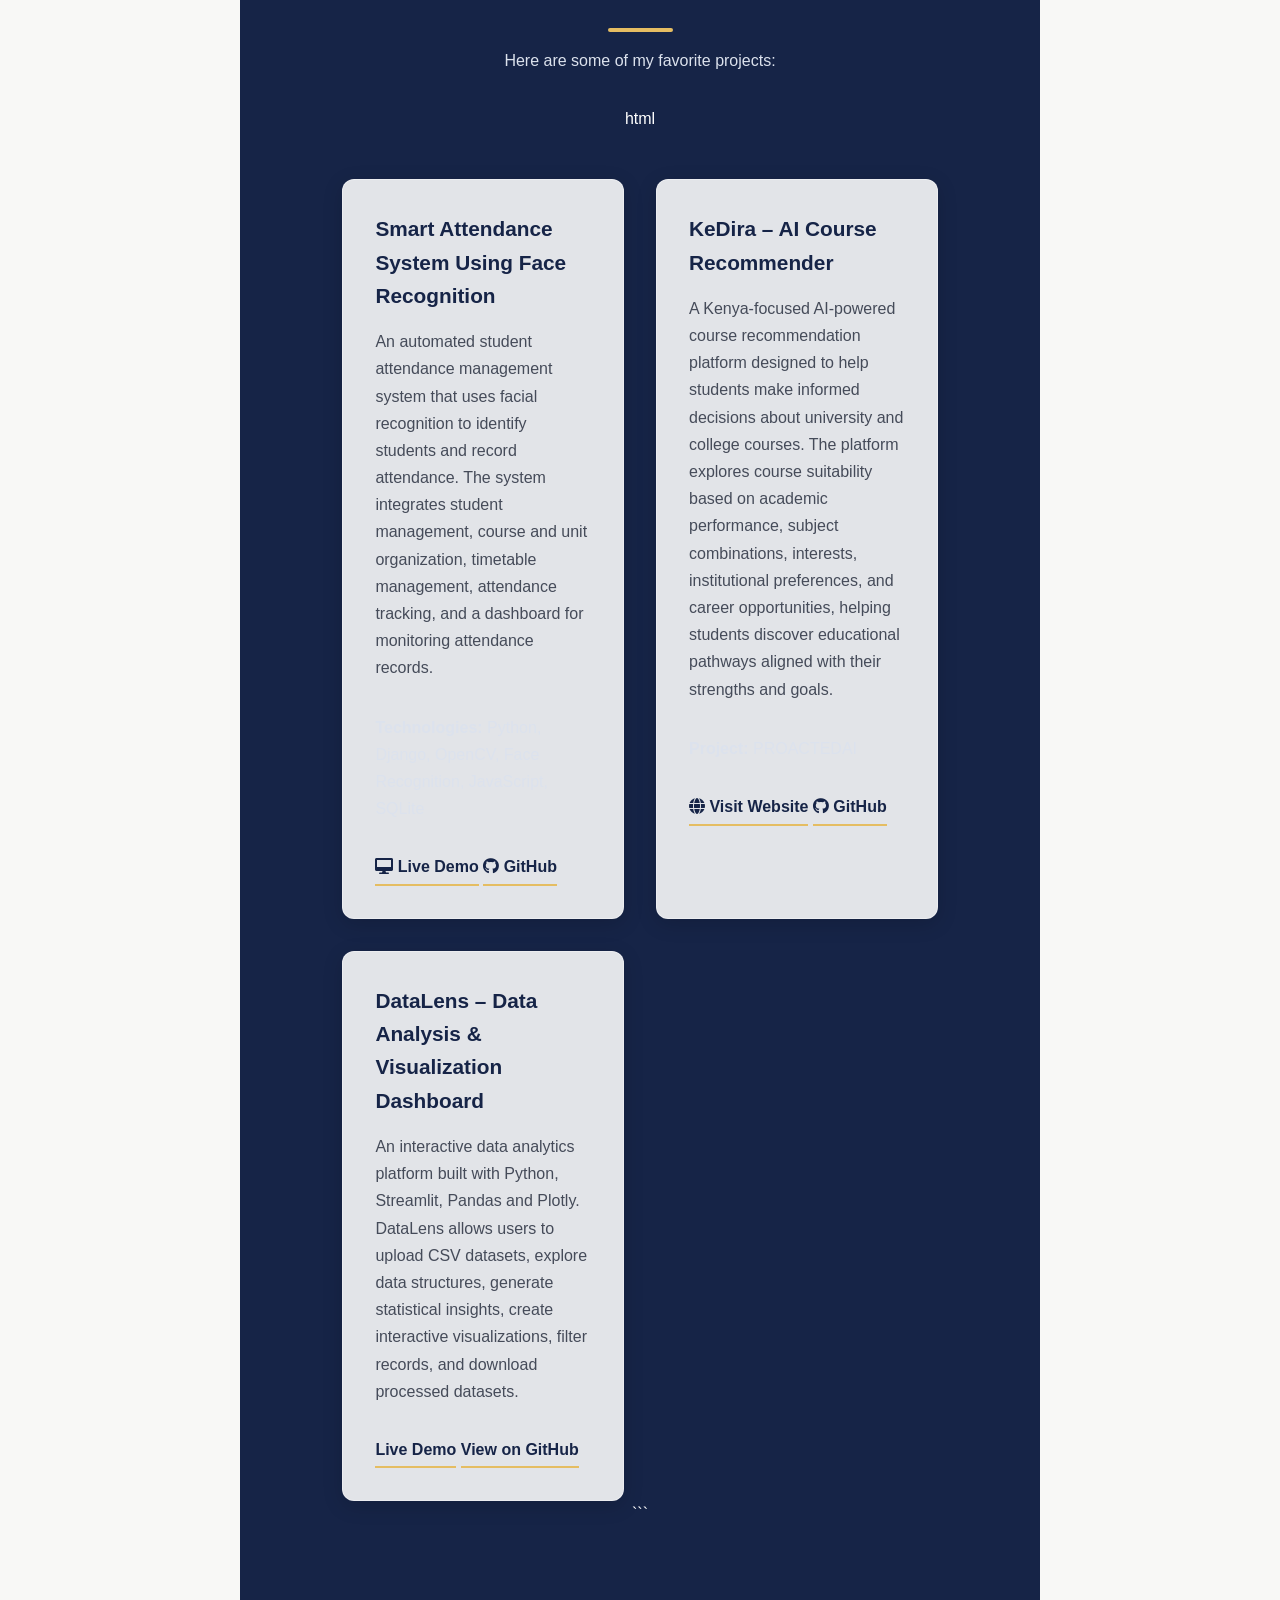
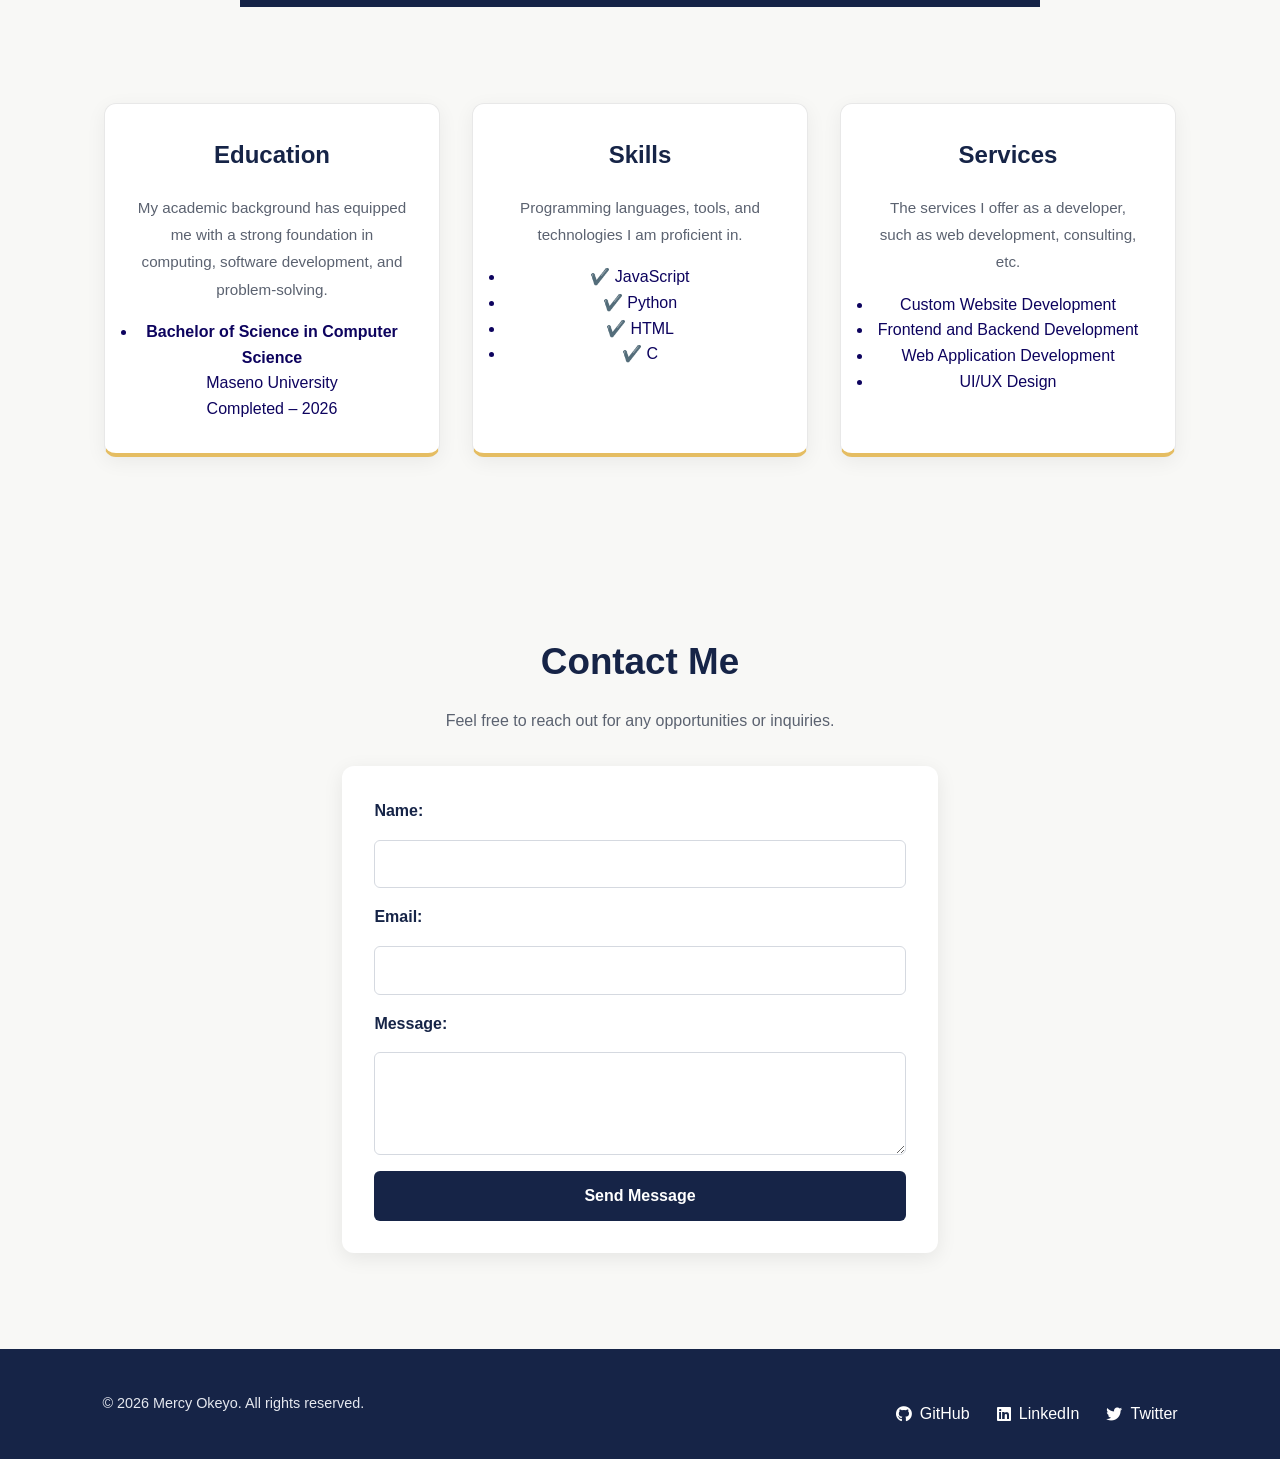
==== commit f62e9f14: "Update portfolio copyright" ====
--- a/index.html
+++ b/index.html
@@ -254,7 +254,7 @@
     <footer>
         <div class="footer-container">
           <div class="footer-left">
-            <p>&copy; 2024 Mercy Atieno. All rights reserved.</p>
+<p>&copy; 2026 Mercy Okeyo. All rights reserved.</p>
           </div>
           <div class="social-links">
             <a href="https://github.com/yourusername" target="_blank">
